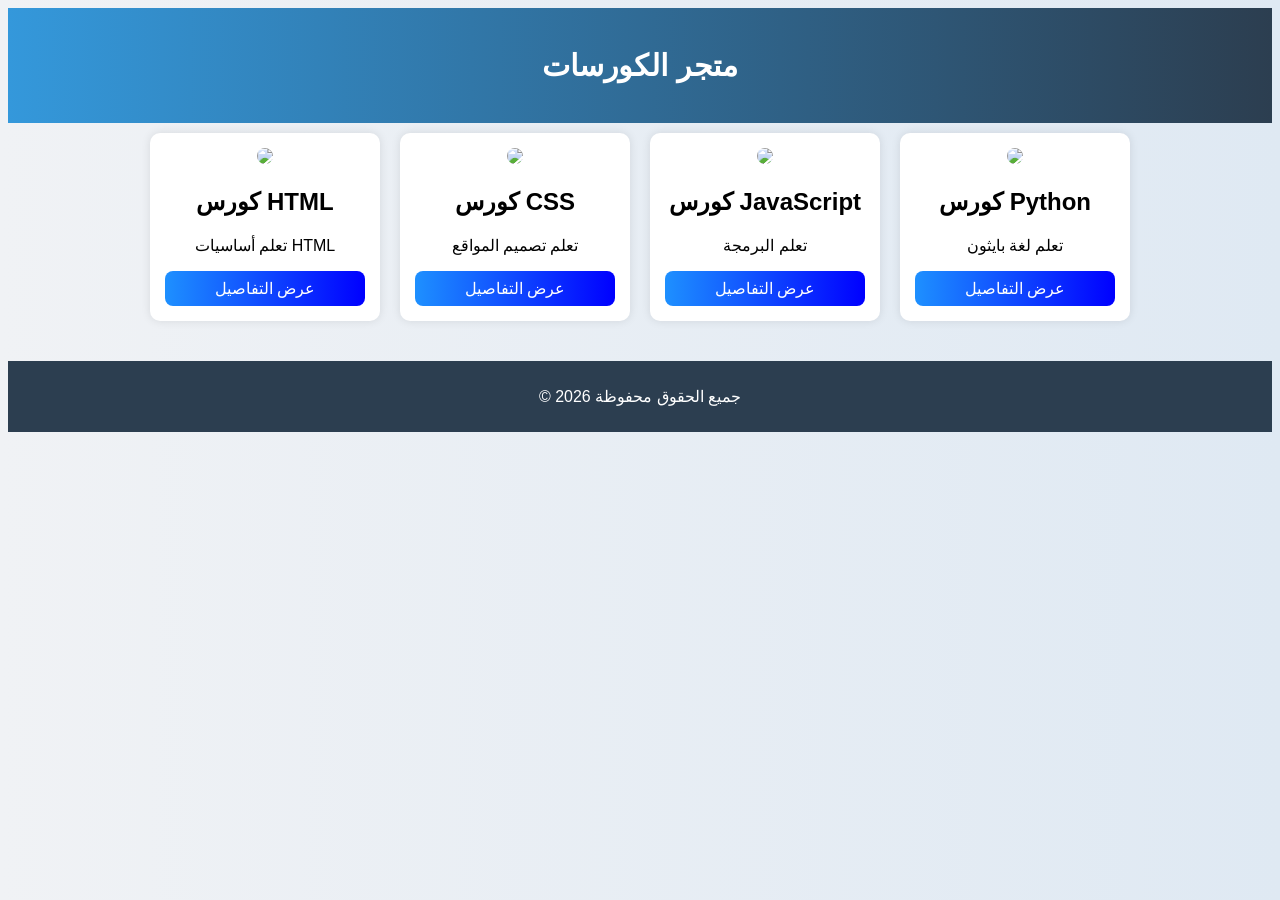
==== index.html @ 0f17569b "Add files via upload" ====
<!DOCTYPE html>
<html lang="ar">
<head>
    <meta charset="UTF-8">
    <title>متجر الكورسات</title>
    <link rel="stylesheet" href="style.css">
  
</head>

<body>
<nav class="navbar">
    <h2>متجر الكورسات</h2>
</nav>
    
    <div class="courses">

        <div class="course">
            <img src="images/html.png">
            <h2>كورس HTML</h2>
            <p>تعلم أساسيات HTML</p>
            <a href="course1.html">عرض التفاصيل</a>
        </div>

        <div class="course">
            <img src="images/css.png">
            <h2>كورس CSS</h2>
            <p>تعلم تصميم المواقع</p>
            <a href="course2.html">عرض التفاصيل</a>
        </div>

        <div class="course">
            <img src="images/java.png">
            <h2>كورس JavaScript</h2>
            <p>تعلم البرمجة</p>
            <a href="course3.html">عرض التفاصيل</a>
        </div>

        <div class="course">
           <img src="images/python.png">
            <h2>كورس Python</h2>
            <p>تعلم لغة بايثون</p>
            <a href="course4.html">عرض التفاصيل</a>
        </div>

    </div>
<link rel="stylesheet" href="style.css">
<footer>
    <p>© 2026 جميع الحقوق محفوظة</p>
</footer>
</body>
</html>
---- style.css ----
body {
    font-family: Arial;
    text-align: center;
    background-color: #f4f4f4;
}

h1 {
    color: #333;
}

.courses {
    display: flex;
    justify-content: center;
    flex-wrap: wrap;
}

.course {
    background: white;
    margin: 10px;
    padding: 15px;
    width: 200px;
    border-radius: 10px;
    box-shadow: 0 0 10px rgba(0,0,0,0.1);
}

.course img {
    width: 100%;
}

.course a {
    display: block;
    margin-top: 10px;
    background: blue;
    color: white;
    padding: 5px;
    text-decoration: none;
    border-radius: 5px;
}header {
    background: #2c3e50;
    color: white;
    padding: 15px;
    margin-bottom: 20px;
}

footer {
    background: #2c3e50;
    color: white;
    padding: 10px;
    margin-top: 30px;
}

.course {
    transition: 0.3s;
}

.course:hover {
    transform: scale(1.05);
}

.course a {
    transition: 0.3s;
}

.course a:hover {
    background: darkblue;
}.navbar {
    background: linear-gradient(to right, #3498db, #2c3e50);
    color: white;
    padding: 15px;
    text-align: center;
    font-size: 20px;
}

/* Animation للكروسات */
.course {
    transition: 0.4s;
}

.course:hover {
    transform: translateY(-10px) scale(1.05);
}

/* تحسين الصور */
.course img {
    border-radius: 10px;
}body {
    font-family: Arial;
    text-align: center;
    background: linear-gradient(to right, #f0f2f5, #dfe9f3);
}.course a {
    display: block;
    margin-top: 10px;
    background: linear-gradient(to right, #1e90ff, #0000ff);
    color: white;
    padding: 8px;
    text-decoration: none;
    border-radius: 8px;
    transition: 0.3s;
}

.course a:hover {
    transform: scale(1.1);
    background: linear-gradient(to right, #0000ff, #1e90ff);
}.course:hover {
    box-shadow: 0 8px 25px rgba(0,0,0,0.3);
}
---- style.css ----
body {
    font-family: Arial;
    text-align: center;
    background-color: #f4f4f4;
}

h1 {
    color: #333;
}

.courses {
    display: flex;
    justify-content: center;
    flex-wrap: wrap;
}

.course {
    background: white;
    margin: 10px;
    padding: 15px;
    width: 200px;
    border-radius: 10px;
    box-shadow: 0 0 10px rgba(0,0,0,0.1);
}

.course img {
    width: 100%;
}

.course a {
    display: block;
    margin-top: 10px;
    background: blue;
    color: white;
    padding: 5px;
    text-decoration: none;
    border-radius: 5px;
}header {
    background: #2c3e50;
    color: white;
    padding: 15px;
    margin-bottom: 20px;
}

footer {
    background: #2c3e50;
    color: white;
    padding: 10px;
    margin-top: 30px;
}

.course {
    transition: 0.3s;
}

.course:hover {
    transform: scale(1.05);
}

.course a {
    transition: 0.3s;
}

.course a:hover {
    background: darkblue;
}.navbar {
    background: linear-gradient(to right, #3498db, #2c3e50);
    color: white;
    padding: 15px;
    text-align: center;
    font-size: 20px;
}

/* Animation للكروسات */
.course {
    transition: 0.4s;
}

.course:hover {
    transform: translateY(-10px) scale(1.05);
}

/* تحسين الصور */
.course img {
    border-radius: 10px;
}body {
    font-family: Arial;
    text-align: center;
    background: linear-gradient(to right, #f0f2f5, #dfe9f3);
}.course a {
    display: block;
    margin-top: 10px;
    background: linear-gradient(to right, #1e90ff, #0000ff);
    color: white;
    padding: 8px;
    text-decoration: none;
    border-radius: 8px;
    transition: 0.3s;
}

.course a:hover {
    transform: scale(1.1);
    background: linear-gradient(to right, #0000ff, #1e90ff);
}.course:hover {
    box-shadow: 0 8px 25px rgba(0,0,0,0.3);
}
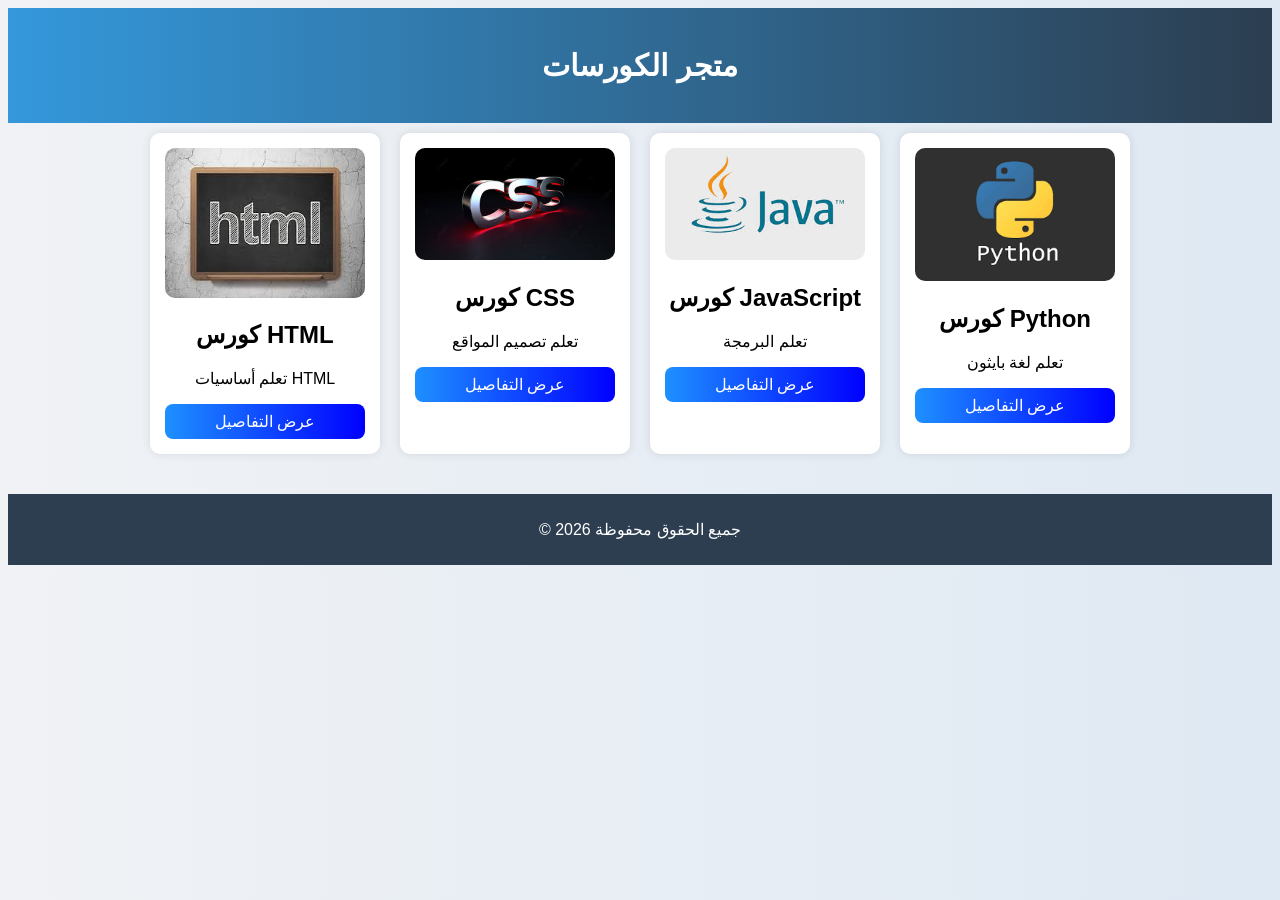
==== commit 3876cedd: "Update index.html" ====
--- a/index.html
+++ b/index.html
@@ -15,28 +15,28 @@
     <div class="courses">
 
         <div class="course">
-            <img src="images/html.png">
+            <img src="html.png">
             <h2>كورس HTML</h2>
             <p>تعلم أساسيات HTML</p>
             <a href="course1.html">عرض التفاصيل</a>
         </div>
 
         <div class="course">
-            <img src="images/css.png">
+           <img src="css.png">
             <h2>كورس CSS</h2>
             <p>تعلم تصميم المواقع</p>
             <a href="course2.html">عرض التفاصيل</a>
         </div>
 
         <div class="course">
-            <img src="images/java.png">
+           <img src="java.png">
             <h2>كورس JavaScript</h2>
             <p>تعلم البرمجة</p>
             <a href="course3.html">عرض التفاصيل</a>
         </div>
 
         <div class="course">
-           <img src="images/python.png">
+           <img src="python.png">
             <h2>كورس Python</h2>
             <p>تعلم لغة بايثون</p>
             <a href="course4.html">عرض التفاصيل</a>
@@ -48,4 +48,4 @@
     <p>© 2026 جميع الحقوق محفوظة</p>
 </footer>
 </body>
-</html>+</html>
